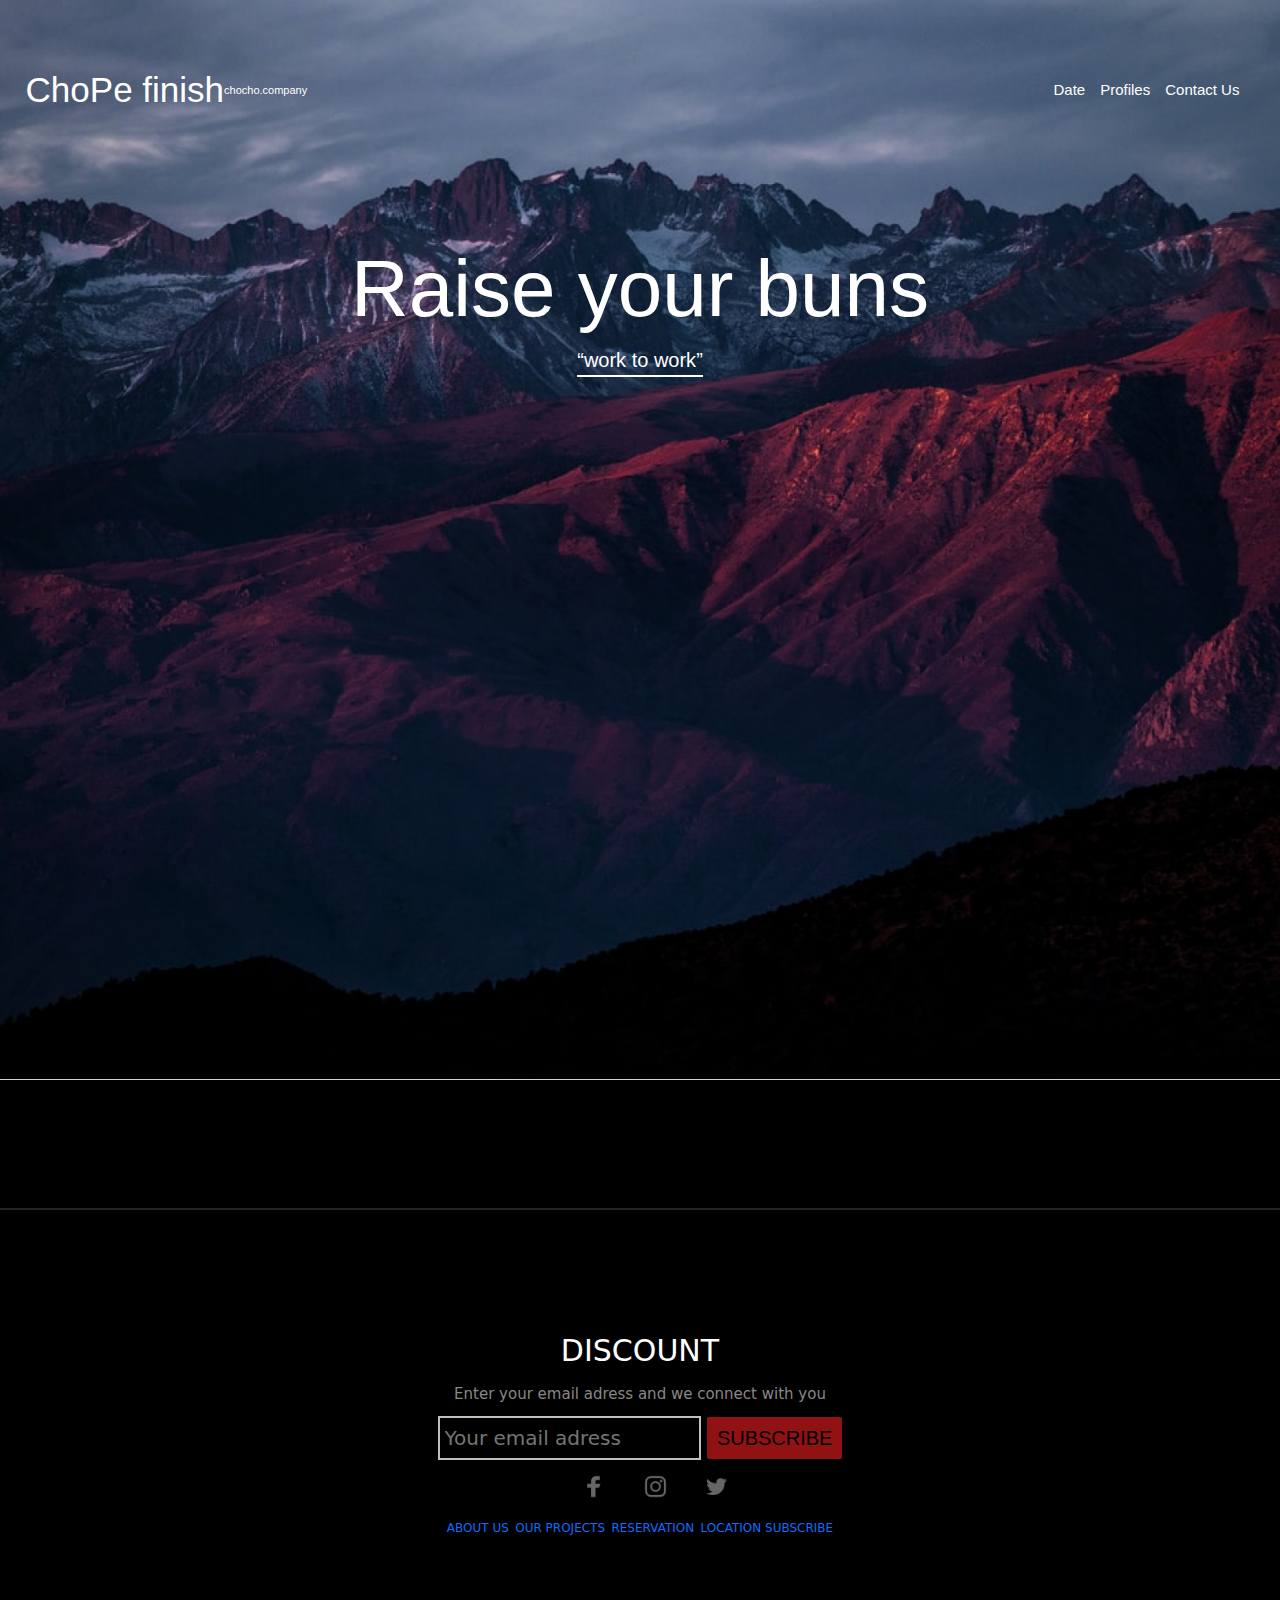
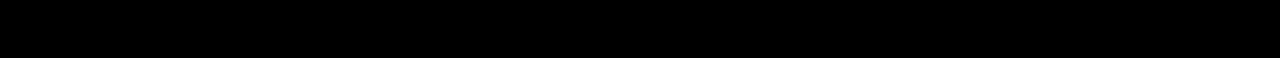
==== index.html @ 07678c58 "initial commit" ====
<!doctype html>
<html lang="en">

<head>
  <meta charset="utf-8">
  <meta name="viewport" content="width=device-width, initial-scale=1">
  <title>Bootstrap demo</title>
  <link rel="stylesheet" href="styles.css">
  <link href="https://cdn.jsdelivr.net/npm/bootstrap@5.3.0/dist/css/bootstrap.min.css" rel="stylesheet">
</head>

<body>
  <header>
    <div class="menu1">
      <div class="logoContainer">
        <span class="logo">ChoPe finish</span>
        <span class="logoMini">chocho.company</span>
      </div>
      <nav class="navbar">
        <a href="" class="link_1">Date</a>
        <a href="" class="link_1">Profiles</a>
        <a href="" class="link_1">Contact Us</a>
      </nav>
    </div>
    <div class="headerContent">
      <h1>Raise your buns</h1>
      <span><q>work to work</q> </span>
    </div>
  </header>
  <main>
    <section id="section">
    </section>
  </main>
  <footer>
    <span class="footer__span1">DISCOUNT</span>
    <span class="footer__span2">Enter your email adress and we connect with you</span>
    <form>
      <input type="email" placeholder="Your email adress">
      <button class="subscribe">SUBSCRIBE</button>
    </form>
    <div class="seti">
      <img src="img/fb 1.png">
      <img src="img/inst 1.png">
      <img src="img/tw 1.png">
    </div>
    <div class="menu2">
      <nav>
        <a class="link2" href="">ABOUT US</a>
        <a class="link2" href="">OUR PROJECTS</a>
        <a class="link2" href="">RESERVATION</a>
        <a class="link2" href="">LOCATION SUBSCRIBE</a>
      </nav>
    </div>
  </footer>
  <script src="script.js"></script>
  <script src="https://cdn.jsdelivr.net/npm/bootstrap@5.3.0/dist/js/bootstrap.bundle.min.js"
    integrity="sha384-geWF76RCwLtnZ8qwWowPQNguL3RmwHVBC9FhGdlKrxdiJJigb/j/68SIy3Te4Bkz"
    crossorigin="anonymous"></script>
</body>

</html>
---- styles.css ----
body {
  margin: 0;
  padding: 0;
}

header {
  height: 120vh;
  background-image: url(img/bg\ image.png);
  background-size: cover;
  background-position: top;
  display: flex;
  flex-direction: column;
  padding-left: 2%;
  padding-right: 2%;
}

.menu1 {
  display: flex;
  flex-direction: row;
  justify-content: space-between;
  align-items: center;
  height: 20vh;
}

.logo {
  font-family: "Franklin Gothic Medium", "Arial Narrow", Arial, sans-serif;
  font-size: 35px;
  color: white;
}

.logoMini {
  font-family: "Gill Sans", "Gill Sans MT", Calibri, "Trebuchet MS", sans-serif;
  font-size: 11px;
  color: white;
}

.link_1 {
  color: rgba(255, 255, 255, 1);
  text-decoration: none;
  font-family: "Gill Sans", "Gill Sans MT", Calibri, "Trebuchet MS", sans-serif;
  margin-right: 15px;
  font-size: 15px;
}

.link_1:hover {
  cursor: pointer;
  color: rgba(210, 136, 136, 1);
}

.headerContent {
  padding-top: 5%;
  display: flex;
  flex-direction: column;
  justify-content: center;
  color: white;
  align-items: center;
  text-align: center;
}

.headerContent h1 {
  font-size: 80px;
  font-family: "Gill Sans", "Gill Sans MT", Calibri, "Trebuchet MS", sans-serif;
}

.headerContent span {
  font-family: "Gill Sans", "Gill Sans MT", Calibri, "Trebuchet MS", sans-serif;
  font-size: 20px;
  border-bottom: solid 2px white;
}

.logoContainer {
  display: flex;
  flex-direction: column;
  align-items: center;
}

@media (min-width: 576px) {
  .logoContainer {
    flex-direction: row;
    justify-content: center;
  }
}

@media (min-width: 768px) {
  .logoContainer {
    justify-content: flex-start;
  }
}

@media (min-width: 992px) {
  .logoContainer {
    justify-content: flex-start;
  }
}

@media (min-width: 1200px) {
  .logoContainer {
    justify-content: flex-start;
  }
}
.avatar {
  height: 400vh;
}
.wrapper {
  display: flex;
  flex-direction: row;
  justify-content: center;
  align-items: center;
  max-width: 100%;
  flex-wrap: wrap;
  gap: 20px;
  padding-top: 5%;
  background-color: rgba(0, 0, 0, 1);
  padding-bottom: 5%;
}
.my-card {
  width: 25%;
  height: 400px;
  border-radius: 50px;
  display: flex;
  flex-direction: column;
  align-items: center;
  color: white;
  background-image: url(img/bg\ 2.png);
}
.my-card span {
  font-size: 18px;

  font-family: "Gill Sans", "Gill Sans MT", Calibri, "Trebuchet MS", sans-serif;
}
.image {
  width: 200px;
  height: 200px;
  border-radius: 100px;
  margin-bottom: 10px;
  margin-top: 15px;
  border: 5px dotted gray;
}
.buttonUsers {
  padding: 5px 10px;
  background-color: rgb(191, 163, 163);
  margin: 10px;
  border: none;
  font-family: "Gill Sans", "Gill Sans MT", Calibri, "Trebuchet MS", sans-serif;
}
.buttonUsers:hover {
  cursor: pointer;
  background-color: salmon;
}
footer {
  height: 50vh;
  display: flex;
  flex-direction: column;
  justify-content: center;
  align-items: center;
  background-color: black;
  border-top: solid 2px rgb(36, 36, 36);
  gap: 10px;
  font-size: 20px;
}
footer img {
  width: 25px;
  height: 25px;
  margin-left: 30px;
  opacity: 0.4;
}
input {
  background-color: black;
  border: solid silver 2.5px;
  color: white;
  padding: 5px;
}
footer button {
  background-color: rgb(145, 18, 18);
  padding: 6px 10px;
  border: none;
  font-family: "Gill Sans", "Gill Sans MT", Calibri, "Trebuchet MS", sans-serif;
  border-radius: 2px;
}
footer button:hover {
  cursor: pointer;
  background-color: salmon;
}
.footer__span1 {
  color: white;
  font-size: 30px;
}
.footer__span2 {
  color: rgb(137, 135, 135);
  font-size: 15px;
}
.link2 {
  text-decoration: none;
  font-size: 12px;
}
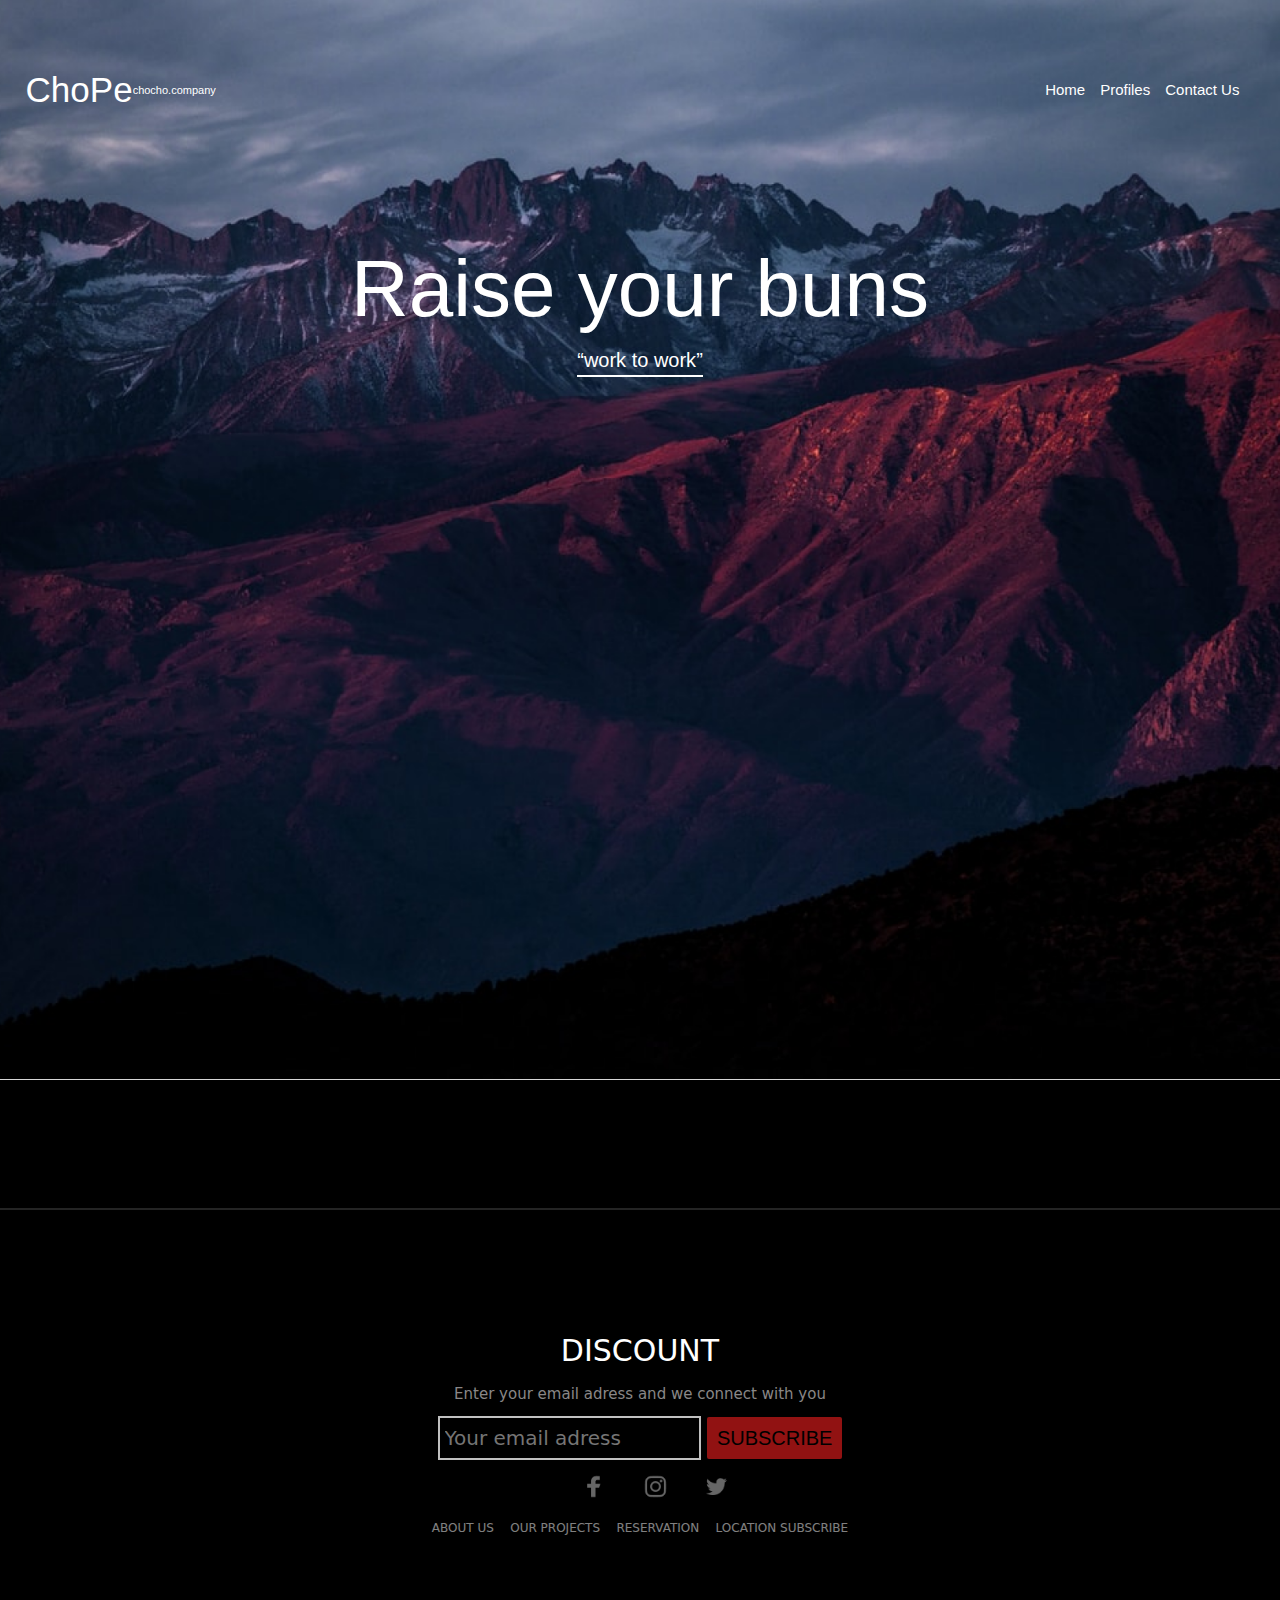
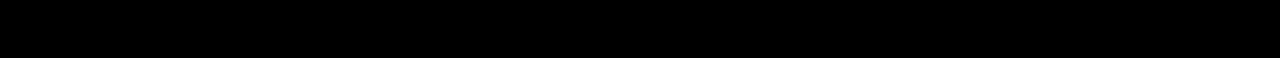
==== commit a6dba388: "finish" ====
--- a/index.html
+++ b/index.html
@@ -11,15 +11,15 @@
 
 <body>
   <header>
-    <div class="menu1">
+    <div id="home" class="menu1">
       <div class="logoContainer">
-        <span class="logo">ChoPe finish</span>
+        <span class="logo">ChoPe</span>
         <span class="logoMini">chocho.company</span>
       </div>
       <nav class="navbar">
-        <a href="" class="link_1">Date</a>
-        <a href="" class="link_1">Profiles</a>
-        <a href="" class="link_1">Contact Us</a>
+        <a href="#home" class="link_1">Home</a>
+        <a href="#section" class="link_1">Profiles</a>
+        <a href="#footer" class="link_1">Contact Us</a>
       </nav>
     </div>
     <div class="headerContent">
@@ -31,7 +31,7 @@
     <section id="section">
     </section>
   </main>
-  <footer>
+  <footer id="footer">
     <span class="footer__span1">DISCOUNT</span>
     <span class="footer__span2">Enter your email adress and we connect with you</span>
     <form>
--- a/styles.css
+++ b/styles.css
@@ -121,7 +121,11 @@
   flex-direction: column;
   align-items: center;
   color: white;
-  background-image: url(img/bg\ 2.png);
+  background: radial-gradient(
+    circle,
+    rgba(197, 82, 72, 1) 0%,
+    rgba(0, 0, 0, 1) 100%
+  );
 }
 .my-card span {
   font-size: 18px;
@@ -192,4 +196,11 @@
 .link2 {
   text-decoration: none;
   font-size: 12px;
-}
+  color: white;
+  opacity: 0.5;
+  padding: 5px;
+}
+.link2:hover {
+  cursor: pointer;
+  background-color: salmon;
+}
